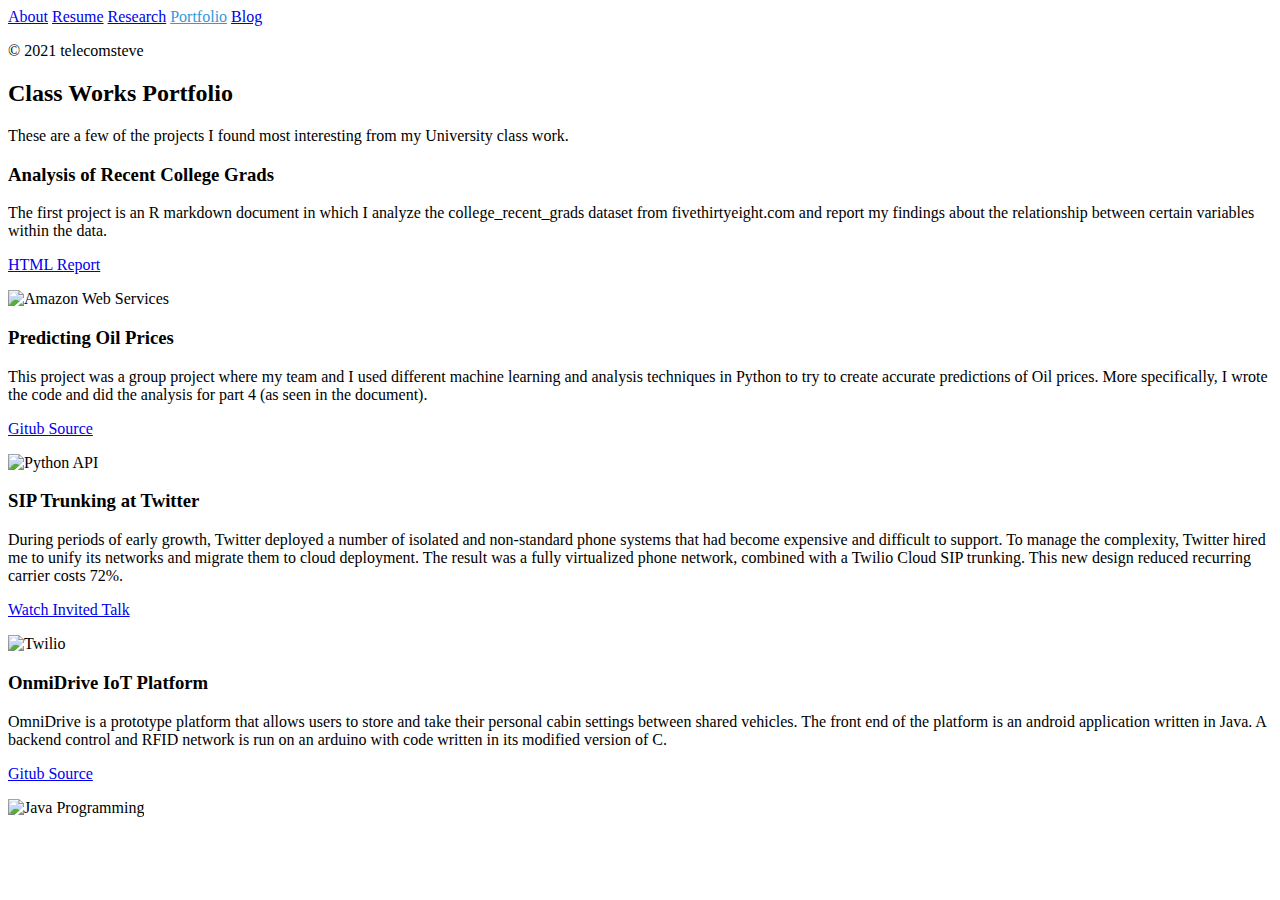
==== portfolio.html @ 844e2fde "Add files via upload" ====
<!DOCTYPE html>
<html>
<head profile="http://www.w3.org/2005/10/profile">
    <link rel="icon" 
          type="image/png" 
          href="../ResearchEng-portfolio/img/favicon.webp">
<meta name="viewport" content="width=device-width, initial-scale=1">
<title>telecomsteve</title>
<link rel="stylesheet" href="../ResearchEng-portfolio/stylesheet.css">
</head>
<body>

<div class="sidenav">
    <div class="navblock">
        <div class="navblock_text">
            <a href="../ResearchEng-portfolio/index.html">About</a>
            <a href="../ResearchEng-portfolio/resume.html">Resume</a>
            <a href="../ResearchEng-portfolio/research.html">Research</a>
            <a style="color:#3498DB" href="../ResearchEng-portfolio/portfolio.html">Portfolio</a>
            <a href="../ResearchEng-portfolio/blog.html">Blog</a>
        </div>
    </div>
    <div class="footer">
        <p>&copy; 2021 telecomsteve</p>
    </div>
</div>

<!-- 

For more information aboput flexbox CSS centering of project posts
https://www.w3schools.com/css/css3_flexbox_container.asp 

-->

<div class="main">
  <h2>Class Works Portfolio</h2>
  <p>These are a few of the projects I found most interesting from my University class work.</p>

    <div class="portfolio-container">
        <div class="portfolio-container_text">        
            <h3 class="portfolio_accent">Analysis of Recent College Grads</h3>
                
            <p>The first project is an R markdown document in which I analyze the college_recent_grads dataset from fivethirtyeight.com and report my findings about the relationship between certain variables within the data. </p>
                
            <p><a href="C:\Users\johnd\Documents\GitHub\Github Portfolio\HW2">HTML Report</a></p>
        </div>
        <div class="portfolio-container_text">
            <img class="portfolio_image" src="../ResearchEng-portfolio/img/aws_logo.webp" alt="Amazon Web Services">
        </div>
    </div>
  
    <div class="portfolio-container">
        <div class="portfolio-container_text">
            <h3 class="portfolio_accent">Predicting Oil Prices</h3>
                
            <p>This project was a group project where my team and I used different machine learning and analysis techniques in Python to try to create accurate predictions of Oil prices.  More specifically, I wrote the code and did the analysis for part 4 (as seen in the document).  </p>
                
            <p><a target="blank" href="https://github.com/stevenplatt/tcp_air">Gitub Source</a></p>
        </div>
        <div class="portfolio-container_text">
            <img class="portfolio_image" src="../ResearchEng-portfolio/img/python_logo.webp" alt="Python API">
        </div>
    </div>

    <!--
    <div class="portfolio-container">
        <div class="portfolio-container_text">
            <h3 class="portfolio_accent">5G Mobility Simulator</h3>
                
            <p>A simulator to recreate the mobility and tower association of a device in a 5G network. 
                The system uses random walk behavior and monte carlo sampling to show connection behavior across 10,000 simulations.</p>
            <p><a target="blank" href="https://github.com/stevenplatt/5G-mobility-simulator">Gitub Source</a></p>
        </div>
        <div class="portfolio-container_text">
            <img class="portfolio_image" src="./img/python_logo.webp" alt="Python Programming">
        </div>
    </div>
    -->    

    <div class="portfolio-container">
        <div class="portfolio-container_text">    
        <h3 class="portfolio_accent">SIP Trunking at Twitter</h3>
            
        <p>During periods of early growth, Twitter deployed a number of isolated and non-standard phone systems that had become expensive and difficult to support.  
            To manage the complexity, Twitter hired me to unify its networks and migrate them to cloud deployment.

            The result was a fully virtualized phone network, combined with a Twilio Cloud SIP trunking. 
            This new design reduced recurring carrier costs 72%.
            </p>
            
        <p><a target="blank" href="https://www.youtube.com/watch?v=lFzqYgF2MPQ">Watch Invited Talk</a></p>
        </div>
        <div class="portfolio-container_text">
            <img class="portfolio_image" src="../ResearchEng-portfolio/img/twilio_logo.webp" alt="Twilio">
        </div>
    </div>

    <div class="portfolio-container">
        <div class="portfolio-container_text">      
            <h3 class="portfolio_accent">OnmiDrive IoT Platform</h3>
                
            <p>OmniDrive is a prototype platform that allows users to store and take their personal cabin settings between shared vehicles. 
                The front end of the platform is an android application written in Java. A backend control and RFID network is run on an arduino with code written in its modified version of C.
            </p>
            <p><a target="blank" href="https://github.com/stevenplatt/myKey">Gitub Source</a></p>
        </div>
        <div class="portfolio-container_text">
            <img class="portfolio_image" src="../ResearchEng-portfolio/img/java_logo.webp" alt="Java Programming">
        </div>
    </div>

</div>

</body>
</html>
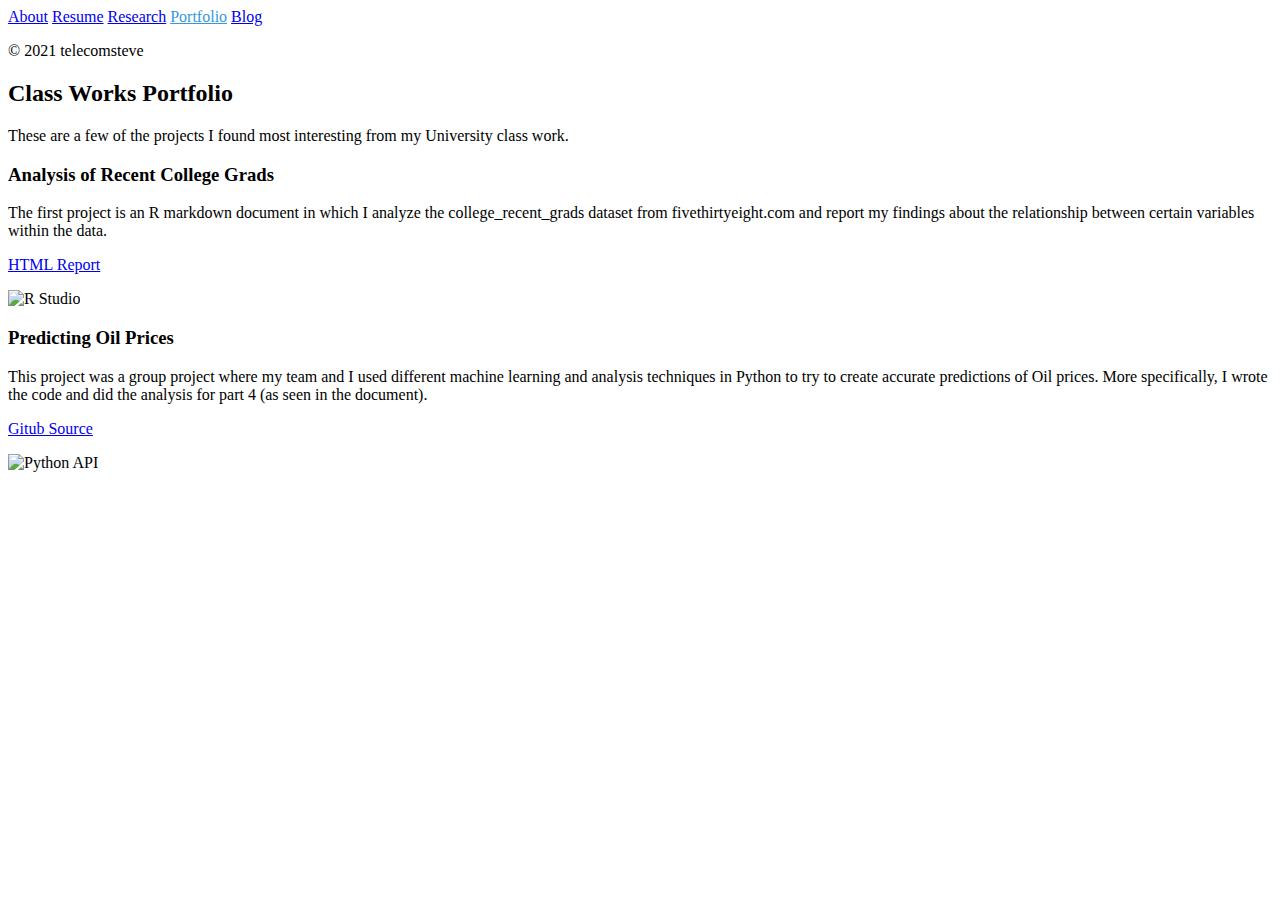
==== commit c1671a22: "Add files via upload" ====
--- a/portfolio.html
+++ b/portfolio.html
@@ -42,10 +42,10 @@
                 
             <p>The first project is an R markdown document in which I analyze the college_recent_grads dataset from fivethirtyeight.com and report my findings about the relationship between certain variables within the data. </p>
                 
-            <p><a href="C:\Users\johnd\Documents\GitHub\Github Portfolio\HW2">HTML Report</a></p>
+            <p><a href="file:///C:/Users/johnd/Documents/GitHub/Github%20Portfolio/Assignment-3.html">HTML Report</a></p>
         </div>
         <div class="portfolio-container_text">
-            <img class="portfolio_image" src="../ResearchEng-portfolio/img/aws_logo.webp" alt="Amazon Web Services">
+            <img class="portfolio_image" src="https://www.rstudio.com/wp-content/uploads/2019/05/rstudio-og-fb.jpg" alt="R Studio">
         </div>
     </div>
   
@@ -55,7 +55,7 @@
                 
             <p>This project was a group project where my team and I used different machine learning and analysis techniques in Python to try to create accurate predictions of Oil prices.  More specifically, I wrote the code and did the analysis for part 4 (as seen in the document).  </p>
                 
-            <p><a target="blank" href="https://github.com/stevenplatt/tcp_air">Gitub Source</a></p>
+            <p><a target="blank" href="https://github.com/annamelle/CMSE202_Project_Team_B">Gitub Source</a></p>
         </div>
         <div class="portfolio-container_text">
             <img class="portfolio_image" src="../ResearchEng-portfolio/img/python_logo.webp" alt="Python API">
@@ -76,39 +76,6 @@
         </div>
     </div>
     -->    
-
-    <div class="portfolio-container">
-        <div class="portfolio-container_text">    
-        <h3 class="portfolio_accent">SIP Trunking at Twitter</h3>
-            
-        <p>During periods of early growth, Twitter deployed a number of isolated and non-standard phone systems that had become expensive and difficult to support.  
-            To manage the complexity, Twitter hired me to unify its networks and migrate them to cloud deployment.
-
-            The result was a fully virtualized phone network, combined with a Twilio Cloud SIP trunking. 
-            This new design reduced recurring carrier costs 72%.
-            </p>
-            
-        <p><a target="blank" href="https://www.youtube.com/watch?v=lFzqYgF2MPQ">Watch Invited Talk</a></p>
-        </div>
-        <div class="portfolio-container_text">
-            <img class="portfolio_image" src="../ResearchEng-portfolio/img/twilio_logo.webp" alt="Twilio">
-        </div>
-    </div>
-
-    <div class="portfolio-container">
-        <div class="portfolio-container_text">      
-            <h3 class="portfolio_accent">OnmiDrive IoT Platform</h3>
-                
-            <p>OmniDrive is a prototype platform that allows users to store and take their personal cabin settings between shared vehicles. 
-                The front end of the platform is an android application written in Java. A backend control and RFID network is run on an arduino with code written in its modified version of C.
-            </p>
-            <p><a target="blank" href="https://github.com/stevenplatt/myKey">Gitub Source</a></p>
-        </div>
-        <div class="portfolio-container_text">
-            <img class="portfolio_image" src="../ResearchEng-portfolio/img/java_logo.webp" alt="Java Programming">
-        </div>
-    </div>
-
 </div>
 
 </body>
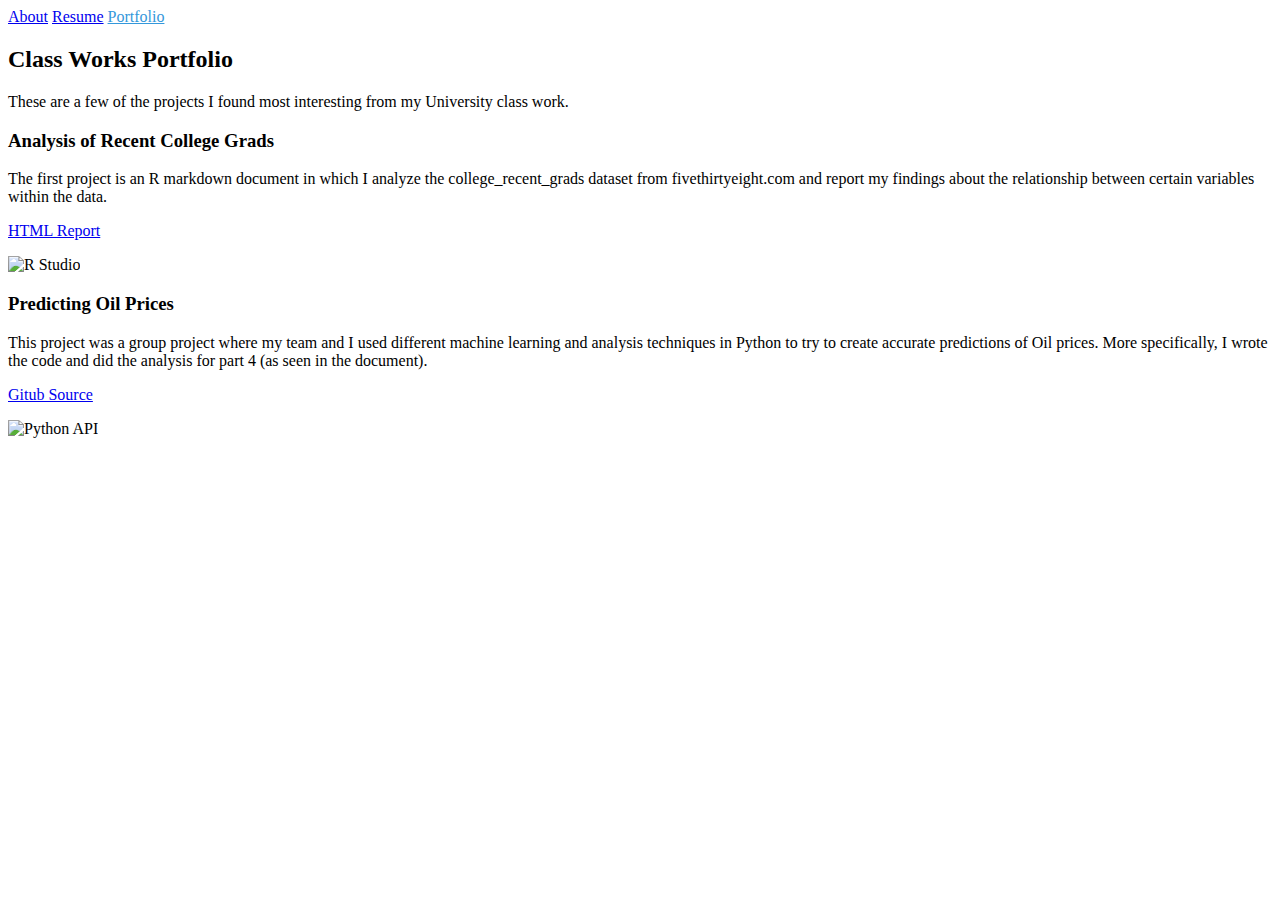
==== commit 640b7350: "Add files via upload" ====
--- a/portfolio.html
+++ b/portfolio.html
@@ -5,24 +5,22 @@
           type="image/png" 
           href="../ResearchEng-portfolio/img/favicon.webp">
 <meta name="viewport" content="width=device-width, initial-scale=1">
-<title>telecomsteve</title>
-<link rel="stylesheet" href="../ResearchEng-portfolio/stylesheet.css">
+<title>John E Drew</title>
+<link rel="stylesheet" href="../Github Portfolio/stylesheet.css">
 </head>
 <body>
 
 <div class="sidenav">
     <div class="navblock">
         <div class="navblock_text">
-            <a href="../ResearchEng-portfolio/index.html">About</a>
-            <a href="../ResearchEng-portfolio/resume.html">Resume</a>
-            <a href="../ResearchEng-portfolio/research.html">Research</a>
-            <a style="color:#3498DB" href="../ResearchEng-portfolio/portfolio.html">Portfolio</a>
-            <a href="../ResearchEng-portfolio/blog.html">Blog</a>
+            <a href="../Github Portfolio/index.html">About</a>
+            <a href="../Github Portfolio/resume.html">Resume</a>
+            
+            <a style="color:#3498DB" href="../Github Portfolio/portfolio.html">Portfolio</a>
+            
         </div>
     </div>
-    <div class="footer">
-        <p>&copy; 2021 telecomsteve</p>
-    </div>
+    <div class="footer"> </div>
 </div>
 
 <!-- 
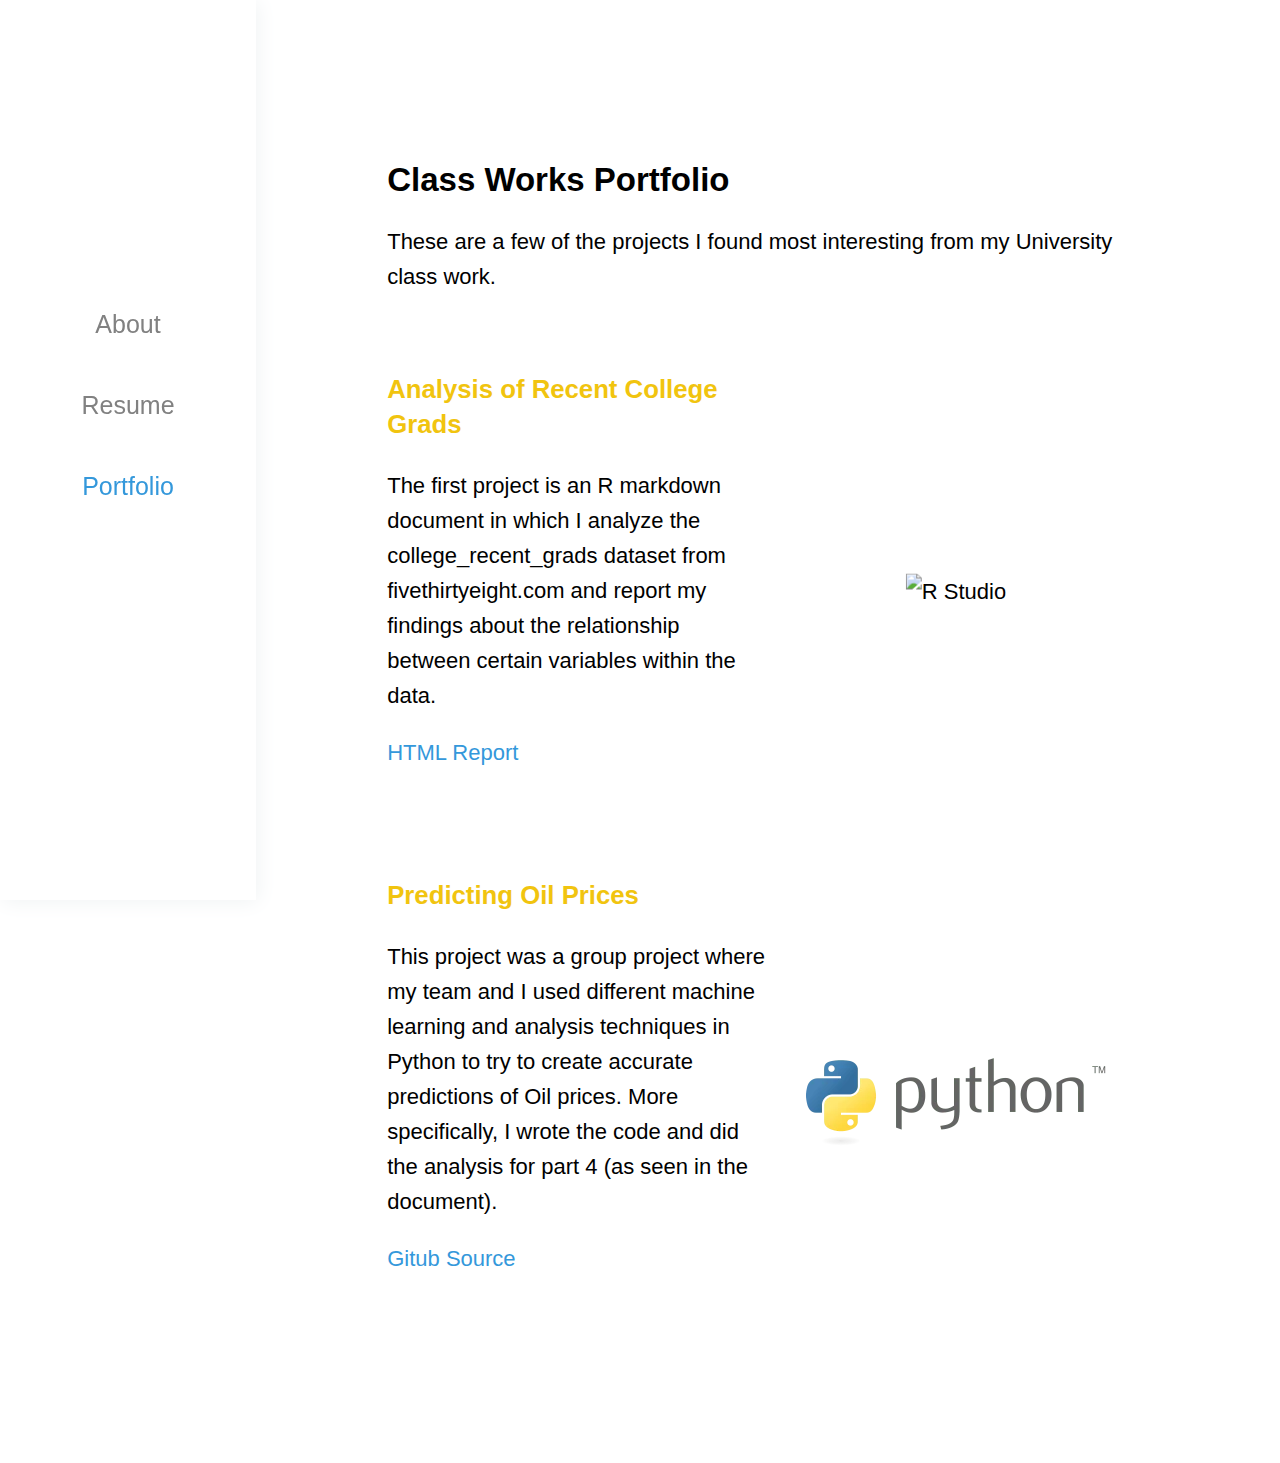
==== commit 6ea50290: "Add files via upload" ====
--- a/portfolio.html
+++ b/portfolio.html
@@ -1,22 +1,19 @@
 <!DOCTYPE html>
 <html>
 <head profile="http://www.w3.org/2005/10/profile">
-    <link rel="icon" 
-          type="image/png" 
-          href="../ResearchEng-portfolio/img/favicon.webp">
 <meta name="viewport" content="width=device-width, initial-scale=1">
 <title>John E Drew</title>
-<link rel="stylesheet" href="../Github Portfolio/stylesheet.css">
+<link rel="stylesheet" href="stylesheet.css">
 </head>
 <body>
 
 <div class="sidenav">
     <div class="navblock">
         <div class="navblock_text">
-            <a href="../Github Portfolio/index.html">About</a>
-            <a href="../Github Portfolio/resume.html">Resume</a>
+            <a href="index.html">About</a>
+            <a href="resume.html">Resume</a>
             
-            <a style="color:#3498DB" href="../Github Portfolio/portfolio.html">Portfolio</a>
+            <a style="color:#3498DB" href="portfolio.html">Portfolio</a>
             
         </div>
     </div>
@@ -40,7 +37,7 @@
                 
             <p>The first project is an R markdown document in which I analyze the college_recent_grads dataset from fivethirtyeight.com and report my findings about the relationship between certain variables within the data. </p>
                 
-            <p><a href="file:///C:/Users/johnd/Documents/GitHub/Github%20Portfolio/Assignment-3.html">HTML Report</a></p>
+            <p><a href="../Github Portfolio/Assignment-3.html">HTML Report</a></p>
         </div>
         <div class="portfolio-container_text">
             <img class="portfolio_image" src="https://www.rstudio.com/wp-content/uploads/2019/05/rstudio-og-fb.jpg" alt="R Studio">
@@ -56,7 +53,7 @@
             <p><a target="blank" href="https://github.com/annamelle/CMSE202_Project_Team_B">Gitub Source</a></p>
         </div>
         <div class="portfolio-container_text">
-            <img class="portfolio_image" src="../ResearchEng-portfolio/img/python_logo.webp" alt="Python API">
+            <img class="portfolio_image" src="python_logo.webp" alt="Python API">
         </div>
     </div>
 
--- a/stylesheet.css
+++ b/stylesheet.css
@@ -0,0 +1,229 @@
+body {
+  font-family: "Lato", sans-serif;
+}
+
+/* Style page content */
+.main {
+  margin-left: 20%; /* Same as the width of the sidenav */
+  font-size: 22px; /* Increased text to enable scrolling */
+  line-height: 35px;
+  padding: 10%;
+}
+
+.sidenav {
+  height: 100%;
+  width: 20%;
+  position: fixed;
+  z-index: 1;
+  top: 0;
+  left: 0;
+  box-shadow: 2px 2px 20px #F0F3F4;
+  overflow-x: hidden;
+  
+}
+
+.navblock {
+  margin:auto;
+  width: 100%;
+  height: 90%;
+  display: flex;
+}
+
+.navblock_text {
+  margin: auto;
+  width: 100%;
+  padding-top: 15%;
+  padding-bottom: 15%;
+}
+
+.navblock_text a {
+  padding: 26px 16px 26px 16px;
+  text-decoration: none;
+  text-align: center;
+  font-size: 25px;
+  color: #818181;
+  display: block;
+}
+
+.navblock_text a:hover {
+  color: #CFD8DC;
+}
+
+.footer {
+  position: relative;
+  left: 0;
+  bottom: 0;
+  width: 100%;
+  color: #818181;
+  text-align: center;
+}
+
+.about_accent {
+  color:  green;
+}
+
+.resume_accent {
+  color:  green;
+}
+
+.research_accent {
+  color:  #E74C3C;
+}
+
+.blog_accent {
+  color:  #8E44AD;
+}
+
+a {
+  color: #3498DB;
+  text-decoration: none;
+}
+
+.about_photo{
+  display: block;
+  margin-top: 5%;
+  width: 300px;
+  height:300px;
+  object-fit:cover;
+  border-radius:50%;
+  margin-left: auto;
+  margin-right: auto;
+}
+
+.about_logo{
+  display: block;
+  width: 40%;
+  margin-left: auto;
+  margin-right: auto;
+}
+
+.about_text {
+  text-align: center;
+}
+
+.about_links {
+  text-align: center;
+  padding: 5% 5% 5% 5%;
+}
+
+.portfolio_accent {
+  color:  #F1C40F;
+}
+
+.portfolio_image {
+  max-width: 300px;
+  max-height:300px;
+  position: absolute;
+  top: 55%;
+  left: 50%;
+  transform: translate(-50%, -50%);
+}
+
+.portfolio-container {
+  display: flex;
+  flex-flow: row wrap;
+  justify-content: space-between;
+}
+
+.portfolio-container > div {
+  background-color: white;
+  width: 50%;
+  margin: 4% 0% 4% 0%;
+  min-height: 20vh;
+  justify-content: center;
+  position: relative;
+}
+
+.portfolio-container_text {
+  width: 90%;
+  position: absolute;
+  text-align: left;
+}
+
+.portfolio-container_image {
+  width: 90%;
+  position: absolute;
+  text-align: center;
+  color: #8E44AD;
+}
+
+.blog-container {
+  display: flex;
+  flex-wrap: wrap;
+  justify-content: space-between;
+}
+
+.blog-container > div {
+  background-color: white;
+  box-shadow: 2px 2px 20px #EAECEE;
+  width: 45%;
+  margin: 5% 0% 5% 0%;
+  min-height: 25vh;
+  line-height: 60px;
+  font-size: 25px;
+  align-items: center;
+  justify-content: center;
+  position: relative;
+}
+
+.blog_text {
+  width: 90%;
+  position: absolute;
+  top: 55%;
+  left: 50%;
+  transform: translate(-50%, -50%);
+  text-align: center;
+}
+
+.blog_date {
+  width: 95%;
+  padding-right: 5%;
+  font-size: 20px;
+  color: #CFD8DC;
+  text-align: end;
+  margin-block-start: 0em;
+  margin-block-end: 0em;
+}
+
+@media screen and (max-width: 700px) {
+  .sidenav {
+    width: 100%;
+    height: auto;
+    position: relative;
+    box-shadow: 0px 10px 40px #F0F3F4;
+  }
+  .sidenav a {
+    text-align: center;
+    float: none;
+  }
+  .navblock_text a {
+    padding: 16px;
+  }
+  .footer {
+    display: none;
+  }
+  .main {
+    margin-left: 0;
+    padding: 20% 4% 20% 4%;
+  }
+
+  .portfolio_image {
+    display: block;
+    max-width: 80%;
+  }
+}
+
+@media screen and (max-width: 1100px) {
+  .blog-container > div {
+    width: 100%;
+    min-height: 30vh;
+    margin: 10% 0% 10% 0%;
+  }
+  .portfolio-container > div {
+    width: 100%;
+  }
+
+}
+
+
+
